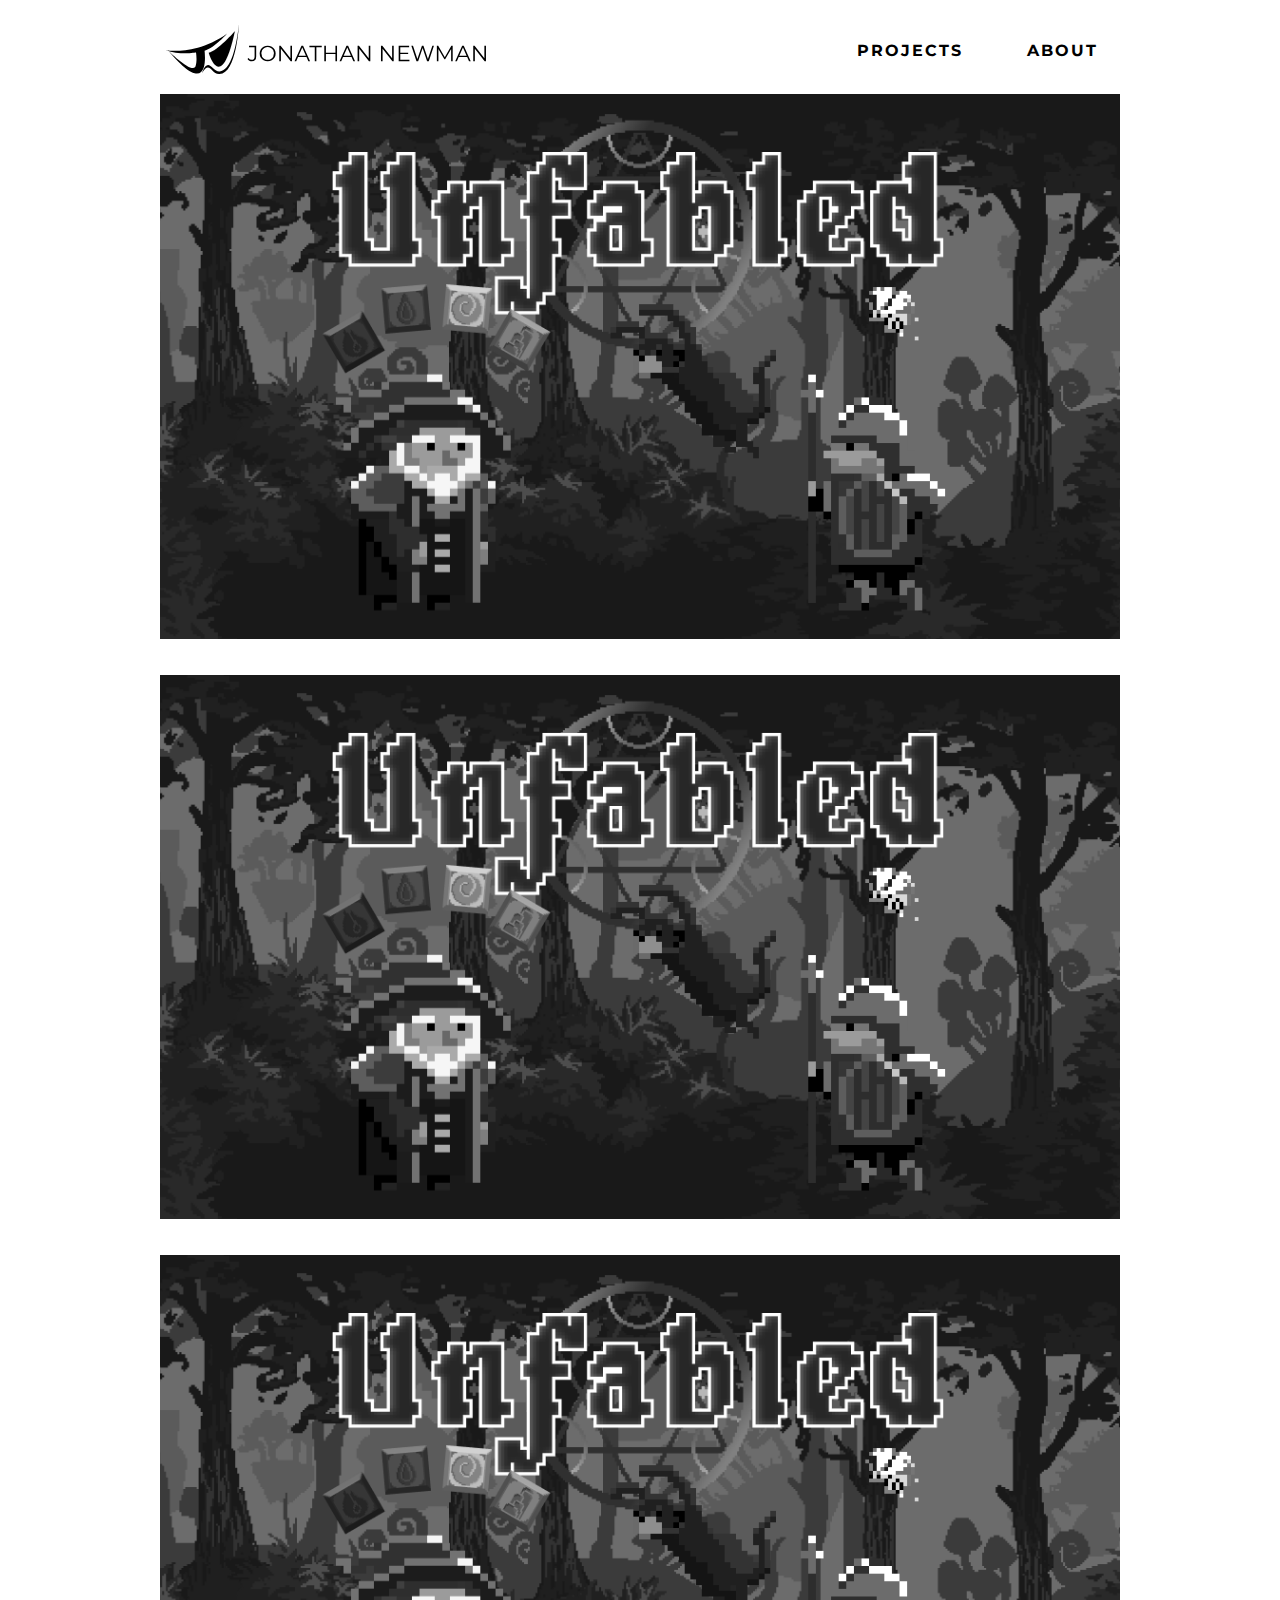
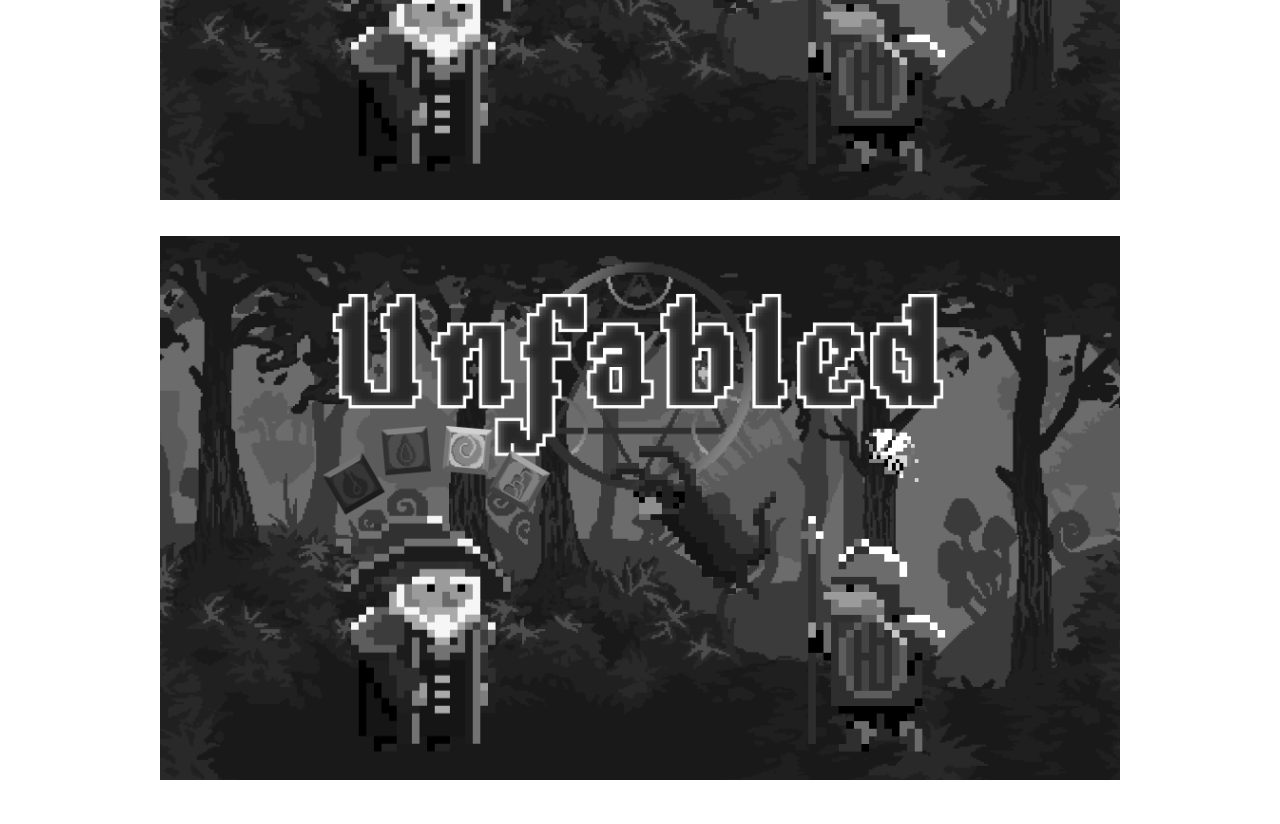
==== index.html @ 73bcdb36 "Started style guide, created basic index page" ====
<!DOCTYPE html>
<html lang="en">
    <head>
        <meta charset="utf-8">
        <meta name="viewport" content="width=device-width, initial-scale =1">
        <title>Jonathan Newman's Portfolio</title>
        <link href="css/main.css" rel="stylesheet">

        <link rel="preconnect" href="https://fonts.googleapis.com">
        <link rel="preconnect" href="https://fonts.gstatic.com" crossorigin>
        <link href="https://fonts.googleapis.com/css2?family=Montserrat&family=Open+Sans&display=swap" rel="stylesheet">
    </head>

    <body>
        <nav>
            <div class="name">
                <a href="index.html"><img src="img/logo_name.svg"></a>
            </div>

            <ul class="nav-menu">
                <li><a href="#">PROJECTS</a></li>
                <li><a href="#">ABOUT</a></li>
            </ul>

        </nav>

        <section class="landing-banner">

        </section>

        <section class="projects">
            <div class="project-container">
                <div class="project-grid">
                    <div class="project">
                        <a href="#"><img src="img/unfabled_thumbnail.png" alt="Test image" class="img-link"></a>
                        <div class="overlay">
                            <div class="overlay-title"><h3>Project Title</h3></div>
                            <div class="overlay-category"><h4>Project Category</h4></div>
                            <div class="overlay-text"><p>Lorem ipsum dolor sit amet, consectetur adipiscing elit, sed do eiusmod tempor incididunt ut labore et dolore magna aliqua.</p></div>
                        </div>
                    </div>
                    <div class="project">
                        <a href="#"><img src="img/unfabled_thumbnail.png" alt="Test image" class="img-link"></a>
                        <div class="overlay">
                            <div class="overlay-title"><h3>Project Title</h3></div>
                            <div class="overlay-category"><h4>Project Category</h4></div>
                            <div class="overlay-text"><p>Lorem ipsum dolor sit amet, consectetur adipiscing elit, sed do eiusmod tempor incididunt ut labore et dolore magna aliqua.</p></div>
                        </div>
                    </div>
                    <div class="project">
                        <a href="#"><img src="img/unfabled_thumbnail.png" alt="Test image" class="img-link"></a>
                        <div class="overlay">
                            <div class="overlay-title"><h3>Project Title</h3></div>
                            <div class="overlay-category"><h4>Project Category</h4></div>
                            <div class="overlay-text"><p>Lorem ipsum dolor sit amet, consectetur adipiscing elit, sed do eiusmod tempor incididunt ut labore et dolore magna aliqua.</p></div>
                        </div>
                    </div>
                    <div class="project">
                        <a href="#"><img src="img/unfabled_thumbnail.png" alt="Test image" class="img-link"></a>
                        <div class="overlay">
                            <div class="overlay-title"><h3>Project Title</h3></div>
                            <div class="overlay-category"><h4>Project Category</h4></div>
                            <div class="overlay-text"><p>Lorem ipsum dolor sit amet, consectetur adipiscing elit, sed do eiusmod tempor incididunt ut labore et dolore magna aliqua.</p></div>
                        </div>
                    </div>
                </div>
            </div>

        </section>
    </body>
</html>
---- css/main.css ----
/* Accordion from https://www.w3schools.com/howto/howto_js_accordion.asp*/
.accordion {
    font-family: 'Montserrat', sans-serif;
    font-size:2rem;
    background-color: black;
    color: #fff;
    cursor: pointer;
    padding: 18px;
    width: 100%;
    text-align: left;
    border: none;
    outline: none;
    transition: 0.4s;
    margin-bottom: 1rem;
}
  
.accordion:after {
    content: '\002B'; /* Unicode character for PLUS SIGN */
    color: #fff;
    stroke: none;
    float: right;
    margin-left: 5px;
}
  
.active:after {
    content: "\002D"; /* Unicode character for MINUS SIGN */
}
  
  
.active, .accordion:hover {
    background-color: rgb(50,50,50);
}
  
  
.panel {
    display: none;
    overflow: hidden;
    margin-bottom: 1rem;
    transition: max-height 0.2s ease-out;
}

.element {
    padding-bottom: 1rem;
  
}

h1{
    font-family: 'Montserrat', sans-serif;
    font-size: 4rem;
    display: inline-block;
    background-color: black;
    color:white;
    padding:1rem;
}

h2{
    font-family: 'Montserrat', sans-serif;
    font-size: 2.5rem;
}

h3{
    font-family: 'Montserrat', sans-serif;
    font-size: 2rem;
}

h4{
    font-family: 'Open Sans', sans-serif;
    font-size: 1.5rem;
}

p{
    font-family: 'Open Sans', sans-serif;
}

a, a:hover, a:active, a:focus{
    text-decoration: none;
}


.text-link {
    color:red;
    position: relative;
    text-decoration: none;
}

/*Text link hover effect from https://css-tricks.com/css-link-hover-effects/*/
.text-link::before{
    content: '';
    position: absolute;
    width: 100%;
    height: 2px;
    border-radius: 4px;
    background-color: red;
    bottom: 0;
    left: 0;
    transform-origin: right;
    transform: scaleX(0);
    transition: transform .3s ease-in-out;
}

.text-link:hover::before{
    transform-origin: left;
    transform: scaleX(1);
}

.button-nav{
    font-family: 'Montserrat', sans-serif;
    font-weight: bold;
    display: inline-block;
    padding: 1.5rem 1rem;
    color: black;
    background-color:white;
    text-decoration: none;
    transition-property: background-color, color; 
    transition-duration: 0.5s;
}

.button-nav:hover, .button-nav:focus, .button-nav:active{
    background-color: black;
    color:white;
}

.img-link{
    max-width:100%;
    height:auto;
    -webkit-filter: grayscale(100%);
    filter:grayscale(100%);
    transition-property: -webkit-filter, filter;
    transition-duration: 0.5s;
}

.img-link:hover, .img-link:focus, .img-link:active{
    -webkit-filter: grayscale(0%);
    filter:grayscale(0%);
}

nav{
    display: flex;
    flex-wrap: wrap;
    flex-direction: row;
    justify-content: space-around;
    align-items: center;
    min-height: 2rem;
}

.name{
    display: inline-block;
    background-color: white;
    transition: background-color 0.5s;
}
.name:hover, .name:focus, .name:active{
    background-color: black;
}

.name img{
    width: 25vw;
    -webkit-filter:invert(0%);
    filter:invert(0%);
    transition-property: -webkit-filter, filter;
    padding: 1rem;
    transition-duration: 0.5s;
}

.name img:hover, .name img:focus, .name img:active{
    -webkit-filter:invert(100%);
    filter:invert(100%);
}

.nav-menu{
    display: flex;
    flex-wrap: wrap;
    flex-direction: row;
    justify-content: space-around;
    align-items: center;
}

.nav-menu li {
    list-style: none;
}

.nav-menu a {
    font-family: 'Montserrat', sans-serif;
    color: black;
    background-color: white;
    text-decoration: none;
    letter-spacing: 2px;
    font-weight: bold;
    padding: 2rem;
    transition-property: color, background-color;
    transition-duration: 0.5s;
}

.nav-menu a:active, .nav-menu a:hover, .nav-menu a:focus{
    background-color: black;
    color: white;
}

/*Project Grid*/
.project-container{
    max-width: 960px;
    margin: 0 auto;
}

.project-grid{
    display: flex;
    flex-direction: row;
    flex-wrap: wrap;
    justify-content: flex-start;
    padding: 0;
    max-width: 980px;
}

.project{
    position:relative;
    padding-bottom: 2rem;
}

/* Project Overlay from https://www.w3schools.com/howto/howto_css_image_overlay.asp*/
.overlay {
    position: absolute;
    top: 0;
    bottom: 0;
    left: 0;
    right: 0;
    height: 100%;
    max-width: 980px;
    opacity: 0;
    transition: .5s ease;
    background-color: #1b1b1b07;
  }
  
.project:hover .overlay, .project:focus .overlay, .project:active .overlay{
    opacity: 1;
}

.project:hover .img-link, .project:focus .img-link, .project:active .img-link{
    -webkit-filter: grayscale(0%);
    filter:grayscale(0%);
}
  
.overlay-title, .overlay-category, .overlay-text{
    color: white;
    padding-left:2rem;
    padding-right:2rem;
}
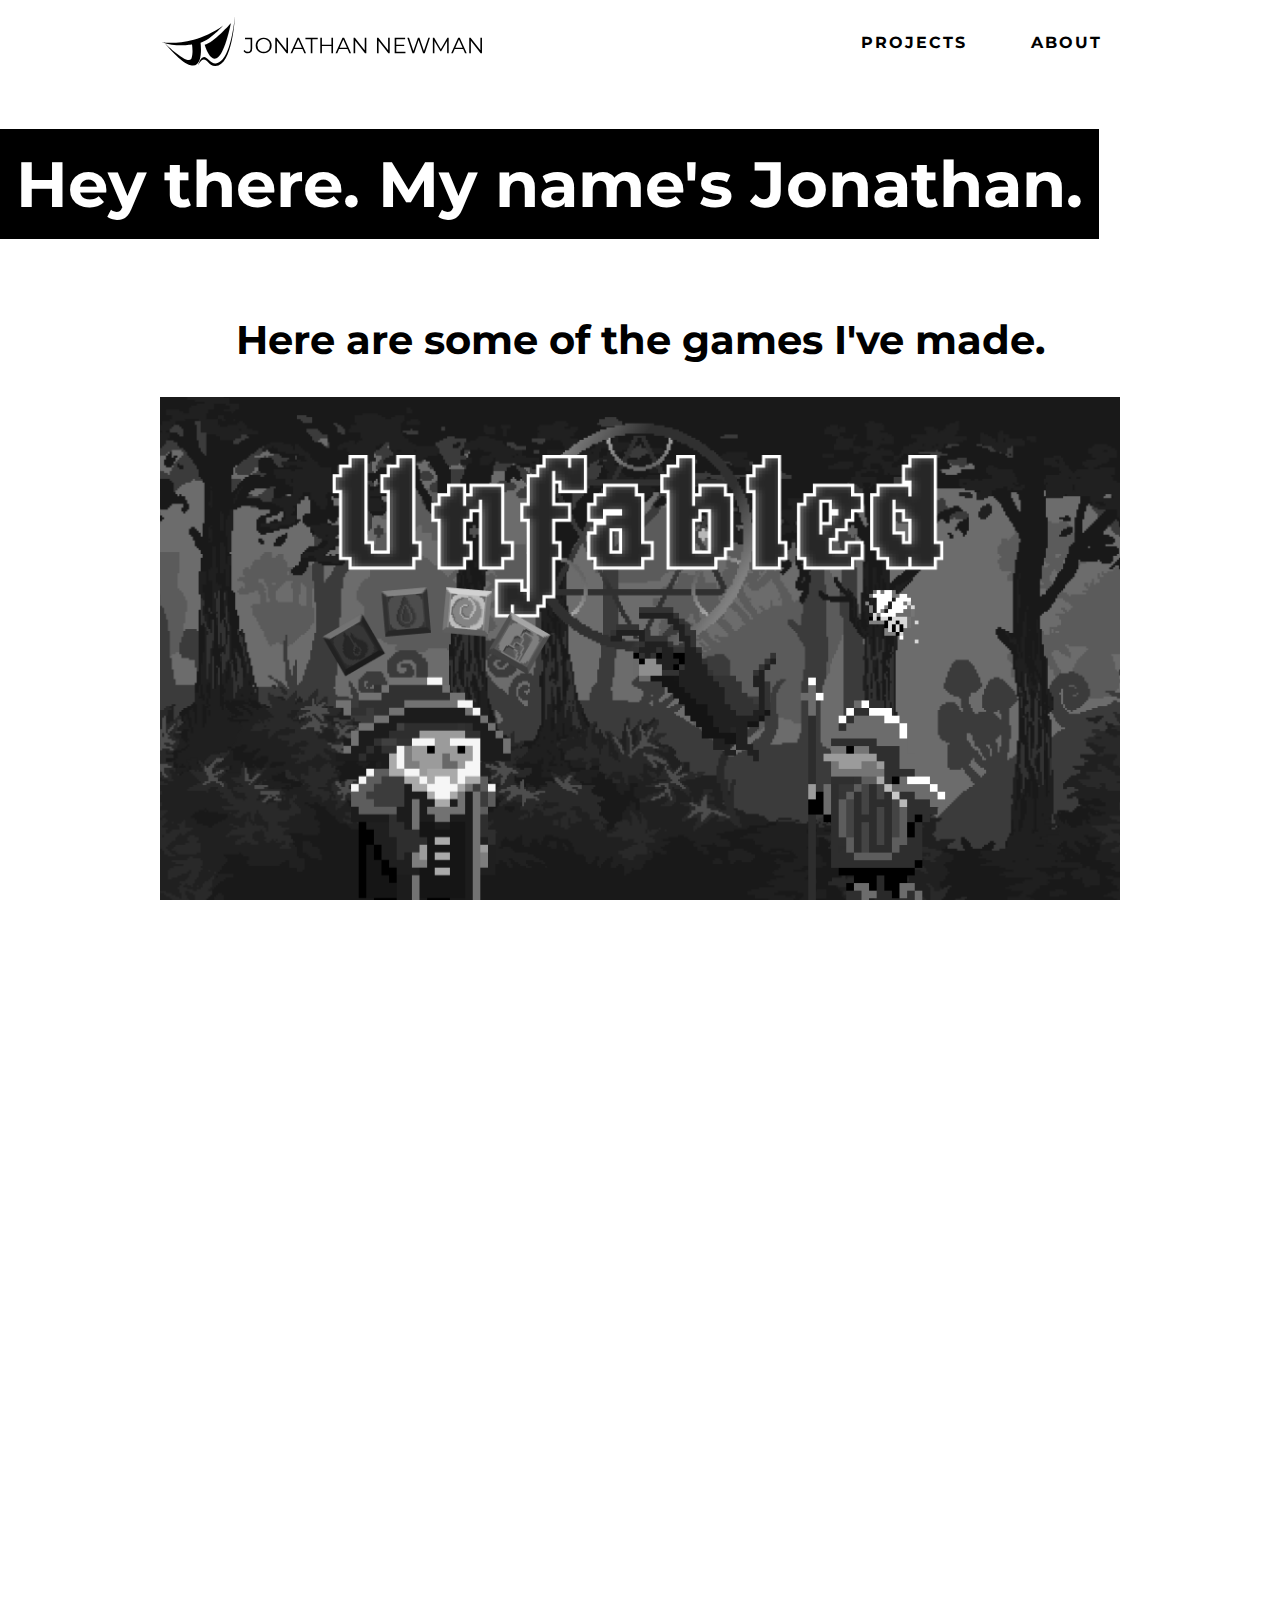
==== commit 78f6a815: "Created index template" ====
--- a/index.html
+++ b/index.html
@@ -25,7 +25,10 @@
         </nav>
 
         <section class="landing-banner">
-
+            <h1>Hey there. My name's Jonathan.</h1>
+            <div class="landing-text">
+                <h2>Here are some of the games I've made.</h2>
+            </div>
         </section>
 
         <section class="projects">
@@ -67,5 +70,13 @@
             </div>
 
         </section>
+
+        <footer>
+            <h3>My Links</h3>
+            <a href="#"><img src="img/github-mark/github-mark-white.png" alt="Github Logo" height="50vh"></a> <!--Github mark from https://github.com/logos-->
+            <a href="#"><img src="img/LI-In-Bug.png" alt="LinkedIn Logo" height="50vh"></a> <!--LInkedIn logo from https://brand.linkedin.com/downloads-->
+            <a href="#"><img src="img/press-kit-2019.01.02/logos/itchio-logo-textless-white.png" alt="Itch.io Logo" height="50vh"></a> <!--Itch.io logo from https://itch.io/press-kit-->
+            <p>Email: jlnewman@sfu.ca</p>
+        </footer>
     </body>
 </html>--- a/css/main.css
+++ b/css/main.css
@@ -1,3 +1,12 @@
+body,
+html {
+    margin: 0;
+    padding: 0;
+    width: 100%;
+    height: 100%;
+    overflow: auto;
+    scroll-behavior: smooth;
+}
 
 /* Accordion from https://www.w3schools.com/howto/howto_js_accordion.asp*/
 .accordion {
@@ -38,6 +47,7 @@
     overflow: hidden;
     margin-bottom: 1rem;
     transition: max-height 0.2s ease-out;
+    padding:2rem;
 }
 
 .element {
@@ -135,7 +145,7 @@
     filter:grayscale(0%);
 }
 
-nav{
+nav, .nav{
     display: flex;
     flex-wrap: wrap;
     flex-direction: row;
@@ -213,7 +223,7 @@
 
 .project{
     position:relative;
-    padding-bottom: 2rem;
+    margin-bottom: 2rem;
 }
 
 /* Project Overlay from https://www.w3schools.com/howto/howto_css_image_overlay.asp*/
@@ -243,4 +253,20 @@
     color: white;
     padding-left:2rem;
     padding-right:2rem;
+}
+
+footer, .footer{
+    background-color: black;
+    color:white;
+    text-align: center;
+    
+    padding: 3rem 4rem;
+}
+
+footer img, .footer img{
+    padding:1rem;
+}
+
+.landing-text{
+    text-align: center;
 }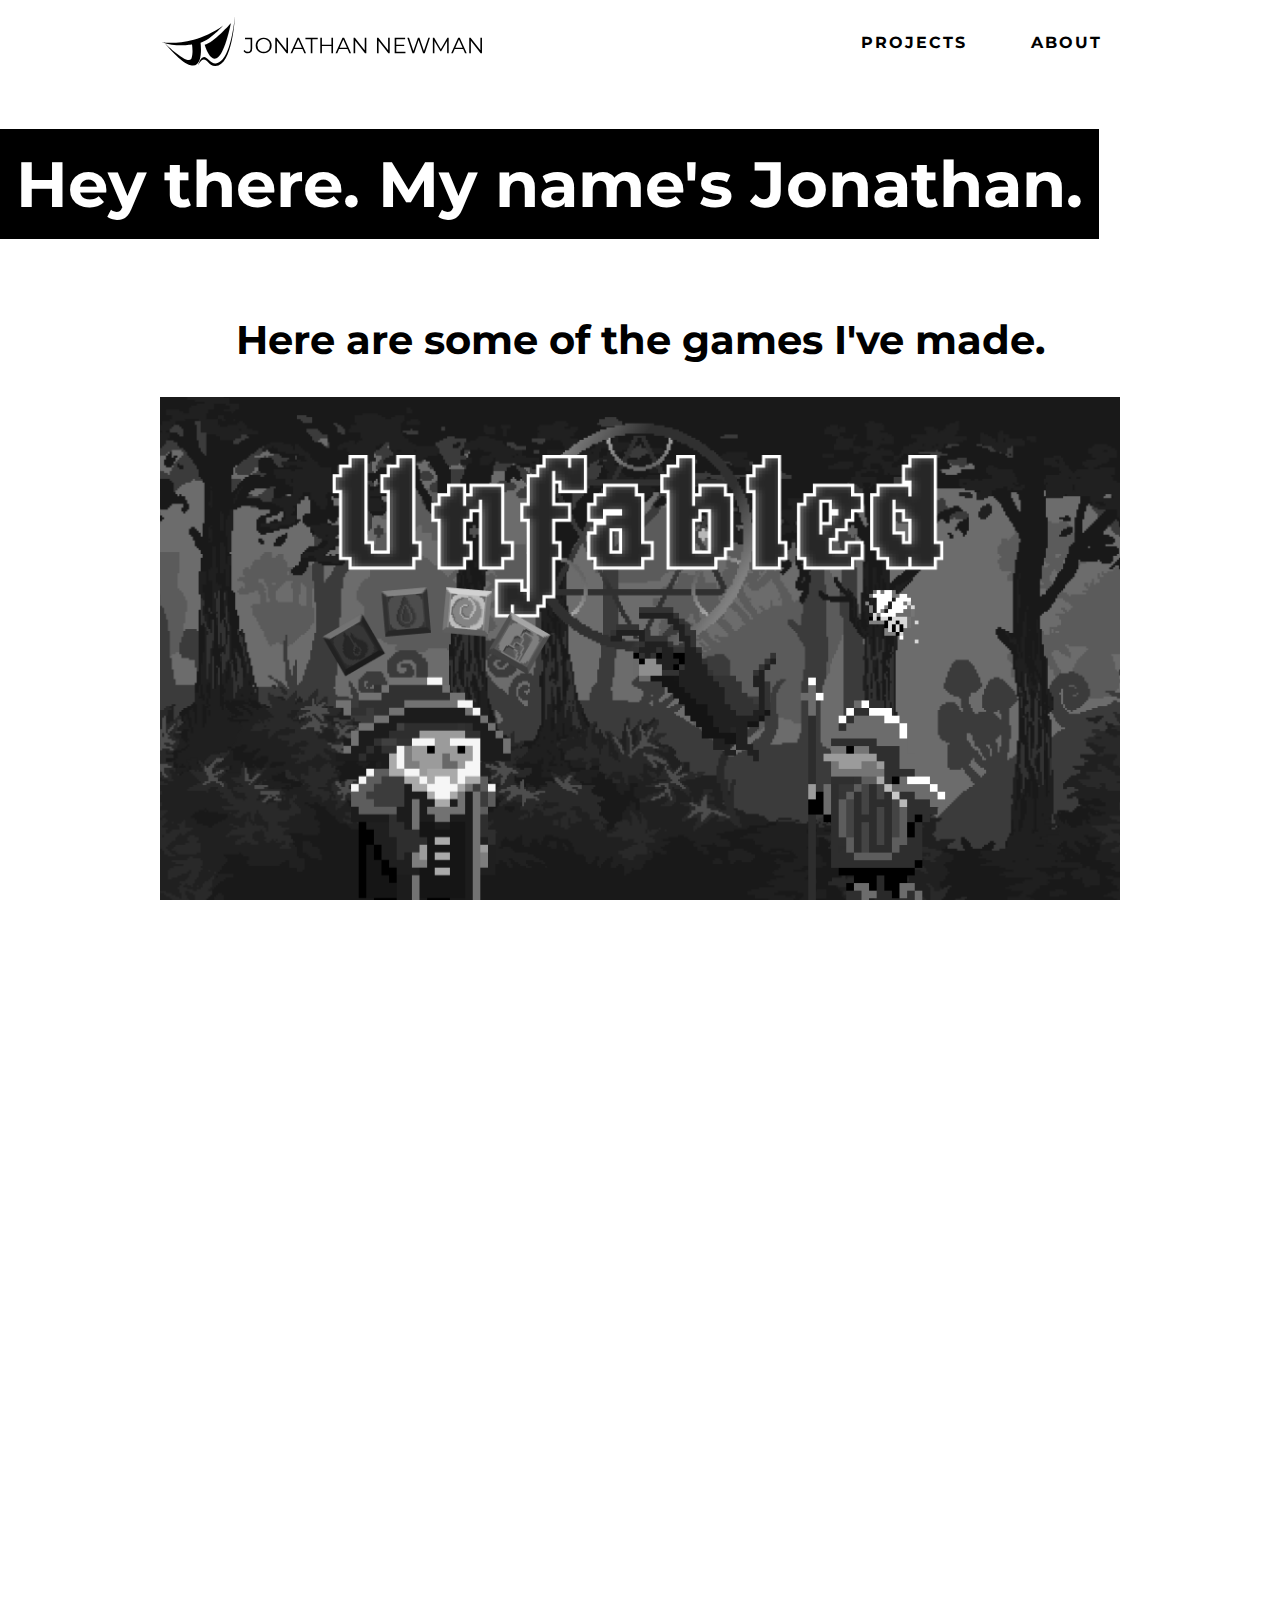
==== commit 4cb6ef3a: "Created template page for projects" ====
--- a/index.html
+++ b/index.html
@@ -35,36 +35,44 @@
             <div class="project-container">
                 <div class="project-grid">
                     <div class="project">
-                        <a href="#"><img src="img/unfabled_thumbnail.png" alt="Test image" class="img-link"></a>
-                        <div class="overlay">
-                            <div class="overlay-title"><h3>Project Title</h3></div>
-                            <div class="overlay-category"><h4>Project Category</h4></div>
-                            <div class="overlay-text"><p>Lorem ipsum dolor sit amet, consectetur adipiscing elit, sed do eiusmod tempor incididunt ut labore et dolore magna aliqua.</p></div>
-                        </div>
+                        <a href="#">
+                            <img src="img/unfabled_thumbnail.png" alt="Test image" class="img-link">
+                            <div class="overlay">
+                                <div class="overlay-title"><h3>Project Title</h3></div>
+                                <div class="overlay-category"><h4>Project Category</h4></div>
+                                <div class="overlay-text"><p>Lorem ipsum dolor sit amet, consectetur adipiscing elit, sed do eiusmod tempor incididunt ut labore et dolore magna aliqua.</p></div>
+                            </div>
+                        </a>
                     </div>
                     <div class="project">
-                        <a href="#"><img src="img/unfabled_thumbnail.png" alt="Test image" class="img-link"></a>
-                        <div class="overlay">
-                            <div class="overlay-title"><h3>Project Title</h3></div>
-                            <div class="overlay-category"><h4>Project Category</h4></div>
-                            <div class="overlay-text"><p>Lorem ipsum dolor sit amet, consectetur adipiscing elit, sed do eiusmod tempor incididunt ut labore et dolore magna aliqua.</p></div>
-                        </div>
+                        <a href="#">
+                            <img src="img/unfabled_thumbnail.png" alt="Test image" class="img-link">
+                            <div class="overlay">
+                                <div class="overlay-title"><h3>Project Title</h3></div>
+                                <div class="overlay-category"><h4>Project Category</h4></div>
+                                <div class="overlay-text"><p>Lorem ipsum dolor sit amet, consectetur adipiscing elit, sed do eiusmod tempor incididunt ut labore et dolore magna aliqua.</p></div>
+                            </div>
+                        </a>
                     </div>
                     <div class="project">
-                        <a href="#"><img src="img/unfabled_thumbnail.png" alt="Test image" class="img-link"></a>
-                        <div class="overlay">
-                            <div class="overlay-title"><h3>Project Title</h3></div>
-                            <div class="overlay-category"><h4>Project Category</h4></div>
-                            <div class="overlay-text"><p>Lorem ipsum dolor sit amet, consectetur adipiscing elit, sed do eiusmod tempor incididunt ut labore et dolore magna aliqua.</p></div>
-                        </div>
+                        <a href="#">
+                            <img src="img/unfabled_thumbnail.png" alt="Test image" class="img-link">
+                            <div class="overlay">
+                                <div class="overlay-title"><h3>Project Title</h3></div>
+                                <div class="overlay-category"><h4>Project Category</h4></div>
+                                <div class="overlay-text"><p>Lorem ipsum dolor sit amet, consectetur adipiscing elit, sed do eiusmod tempor incididunt ut labore et dolore magna aliqua.</p></div>
+                            </div>
+                        </a>
                     </div>
                     <div class="project">
-                        <a href="#"><img src="img/unfabled_thumbnail.png" alt="Test image" class="img-link"></a>
-                        <div class="overlay">
-                            <div class="overlay-title"><h3>Project Title</h3></div>
-                            <div class="overlay-category"><h4>Project Category</h4></div>
-                            <div class="overlay-text"><p>Lorem ipsum dolor sit amet, consectetur adipiscing elit, sed do eiusmod tempor incididunt ut labore et dolore magna aliqua.</p></div>
-                        </div>
+                        <a href="#">
+                            <img src="img/unfabled_thumbnail.png" alt="Test image" class="img-link">
+                            <div class="overlay">
+                                <div class="overlay-title"><h3>Project Title</h3></div>
+                                <div class="overlay-category"><h4>Project Category</h4></div>
+                                <div class="overlay-text"><p>Lorem ipsum dolor sit amet, consectetur adipiscing elit, sed do eiusmod tempor incididunt ut labore et dolore magna aliqua.</p></div>
+                            </div>
+                        </a>
                     </div>
                 </div>
             </div>
--- a/css/main.css
+++ b/css/main.css
@@ -210,6 +210,7 @@
 .project-container{
     max-width: 960px;
     margin: 0 auto;
+    padding-bottom: 5rem;
 }
 
 .project-grid{
@@ -269,4 +270,35 @@
 
 .landing-text{
     text-align: center;
+}
+
+.project-description{
+    text-align: center;
+}
+
+.project-description-grid{
+    display: grid;
+    grid-template-columns:1fr 1fr;
+    width: 100%;
+    margin: auto;
+    max-width: 980px;
+    text-align: center;
+}
+
+.project-list{
+    list-style: none;
+    font-family: 'Open-Sans', sans-serif;
+    font-size: 1rem;
+    letter-spacing: 1px;
+}
+
+.header-image, figure img{
+    max-width: 100%;
+    height: auto;
+}
+
+figcaption{
+    font-family: 'Open-Sans', sans-serif;
+    font-style: italic;
+    font-weight: lighter;
 }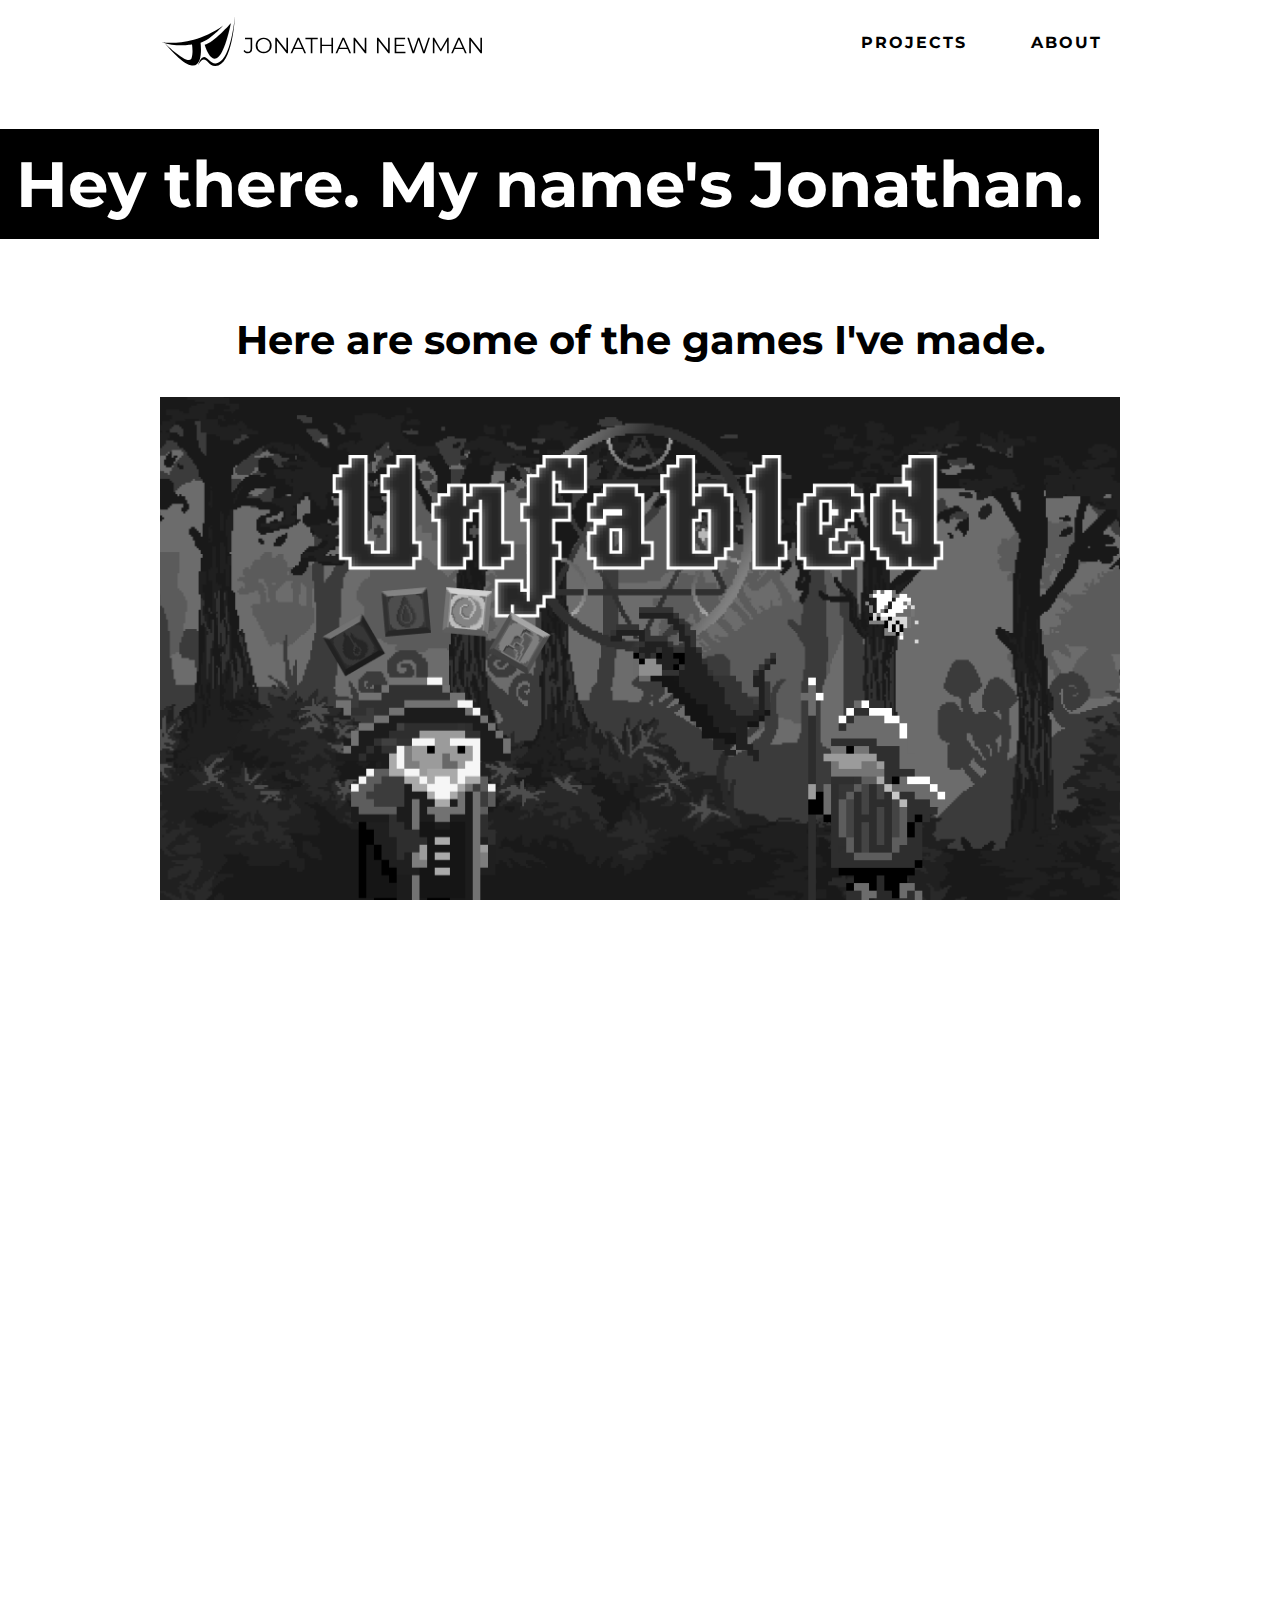
==== commit 8775138f: "Added Tower of Ash and Unfabled project descriptions" ====
--- a/index.html
+++ b/index.html
@@ -19,7 +19,7 @@
 
             <ul class="nav-menu">
                 <li><a href="#">PROJECTS</a></li>
-                <li><a href="#">ABOUT</a></li>
+                <li><a href="about.html">ABOUT</a></li>
             </ul>
 
         </nav>
@@ -81,9 +81,9 @@
 
         <footer>
             <h3>My Links</h3>
-            <a href="#"><img src="img/github-mark/github-mark-white.png" alt="Github Logo" height="50vh"></a> <!--Github mark from https://github.com/logos-->
-            <a href="#"><img src="img/LI-In-Bug.png" alt="LinkedIn Logo" height="50vh"></a> <!--LInkedIn logo from https://brand.linkedin.com/downloads-->
-            <a href="#"><img src="img/press-kit-2019.01.02/logos/itchio-logo-textless-white.png" alt="Itch.io Logo" height="50vh"></a> <!--Itch.io logo from https://itch.io/press-kit-->
+            <a href="https://github.com/kwiper"><img src="img/github-mark/github-mark-white.png" alt="Github Logo" height="50vh"></a> <!--Github mark from https://github.com/logos-->
+            <a href="https://www.linkedin.com/in/jlnnewman/"><img src="img/LI-In-Bug.png" alt="LinkedIn Logo" height="50vh"></a> <!--LInkedIn logo from https://brand.linkedin.com/downloads-->
+            <a href="https://kwiper01.itch.io"><img src="img/press-kit-2019.01.02/logos/itchio-logo-textless-white.png" alt="Itch.io Logo" height="50vh"></a> <!--Itch.io logo from https://itch.io/press-kit-->
             <p>Email: jlnewman@sfu.ca</p>
         </footer>
     </body>
--- a/css/main.css
+++ b/css/main.css
@@ -81,6 +81,7 @@
 
 p{
     font-family: 'Open Sans', sans-serif;
+    font-size: 1.25rem;
 }
 
 a, a:hover, a:active, a:focus{
@@ -92,26 +93,12 @@
     color:red;
     position: relative;
     text-decoration: none;
-}
-
-/*Text link hover effect from https://css-tricks.com/css-link-hover-effects/*/
-.text-link::before{
-    content: '';
-    position: absolute;
-    width: 100%;
-    height: 2px;
-    border-radius: 4px;
-    background-color: red;
-    bottom: 0;
-    left: 0;
-    transform-origin: right;
-    transform: scaleX(0);
-    transition: transform .3s ease-in-out;
-}
-
-.text-link:hover::before{
-    transform-origin: left;
-    transform: scaleX(1);
+    transition-property: color;
+    transition-duration: 0.5s;
+}
+
+.text-link:hover, .text-link:focus, .text-link:active{
+    color:black;
 }
 
 .button-nav{
@@ -301,4 +288,14 @@
     font-family: 'Open-Sans', sans-serif;
     font-style: italic;
     font-weight: lighter;
+}
+
+.bio{
+    max-width: 960px;
+    margin: auto;
+    padding-bottom: 5rem;
+}
+
+.project-list li{
+    padding-right: 2.5rem;
 }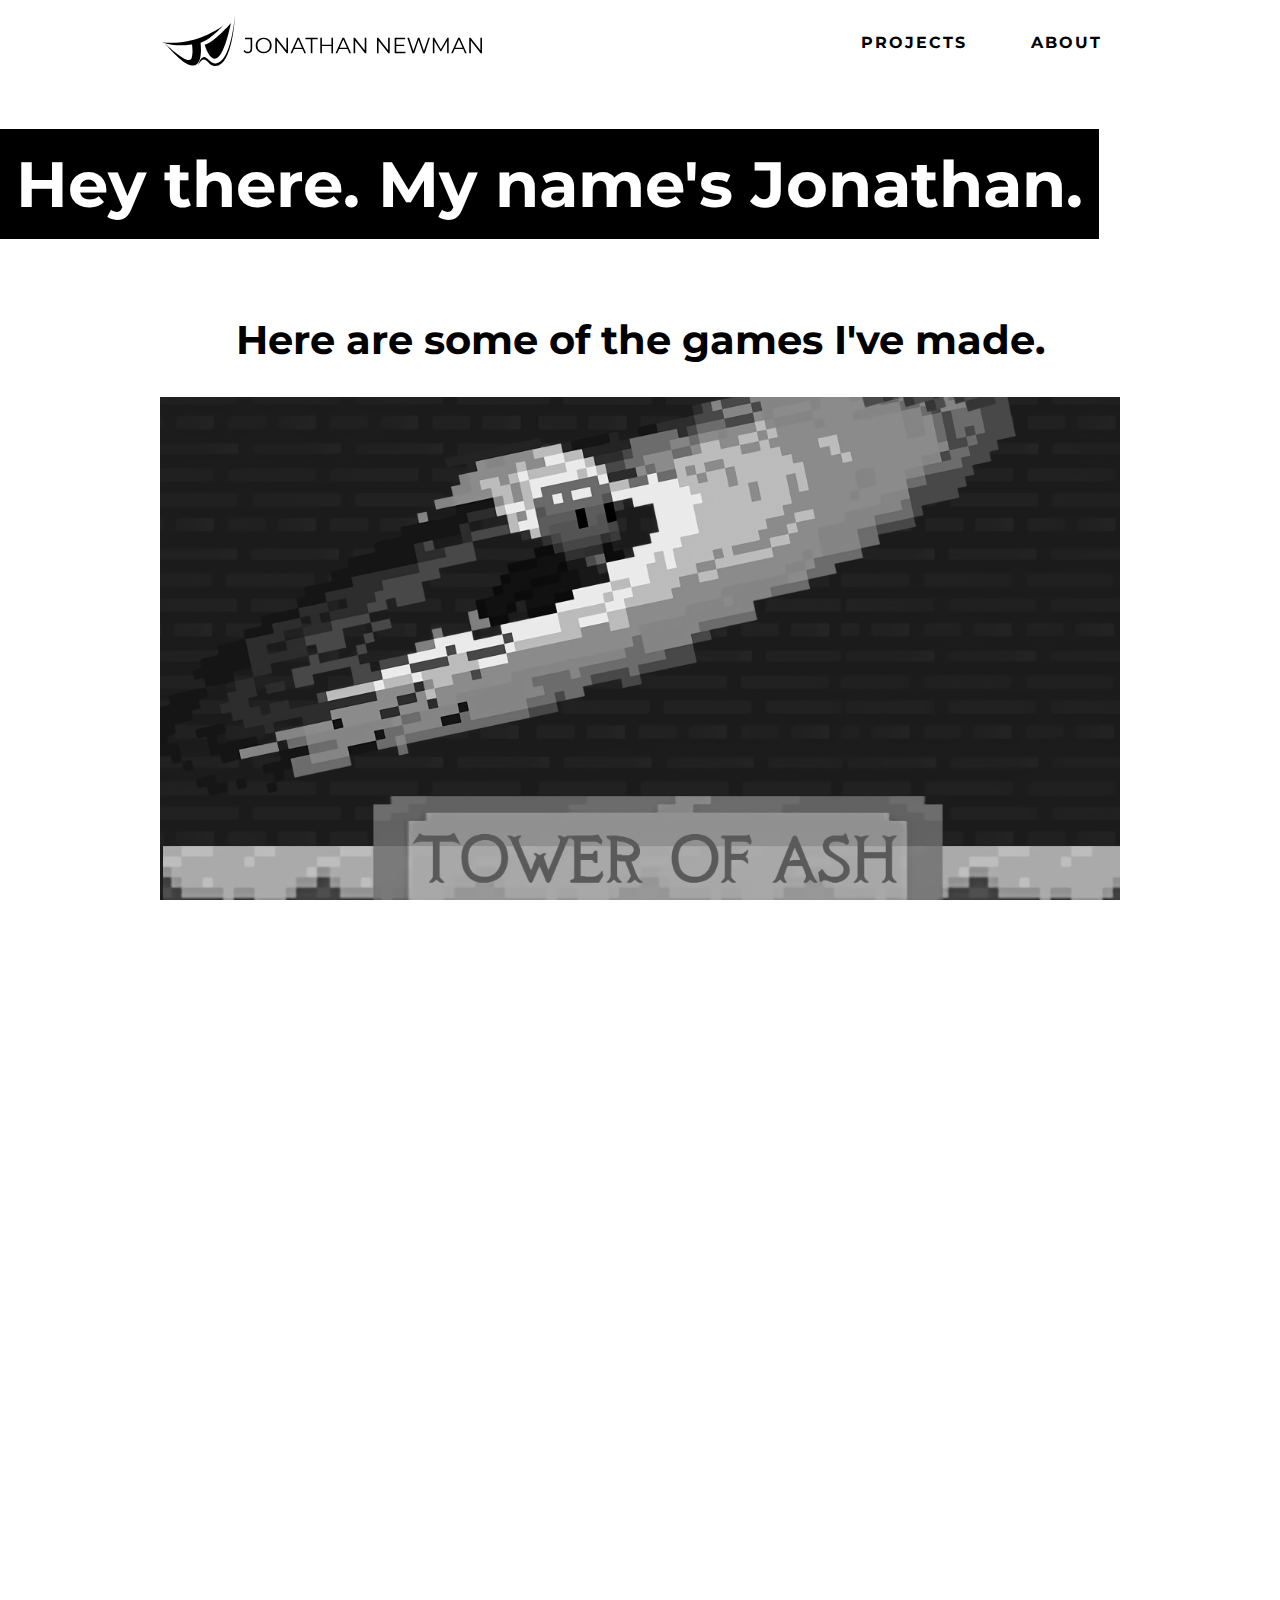
==== commit 831b2f17: "Updated portfolio to contain full content" ====
--- a/index.html
+++ b/index.html
@@ -18,7 +18,7 @@
             </div>
 
             <ul class="nav-menu">
-                <li><a href="#">PROJECTS</a></li>
+                <li><a href="#projects">PROJECTS</a></li>
                 <li><a href="about.html">ABOUT</a></li>
             </ul>
 
@@ -31,46 +31,26 @@
             </div>
         </section>
 
-        <section class="projects">
+        <section class="projects" id="projects">
             <div class="project-container">
                 <div class="project-grid">
                     <div class="project">
-                        <a href="#">
-                            <img src="img/unfabled_thumbnail.png" alt="Test image" class="img-link">
+                        <a href="tower_of_ash.html">
+                            <img src="img/Tower_of_Ash_Thumbnail.png" alt="Tower of Ash thumbnail" class="img-link">
                             <div class="overlay">
-                                <div class="overlay-title"><h3>Project Title</h3></div>
-                                <div class="overlay-category"><h4>Project Category</h4></div>
-                                <div class="overlay-text"><p>Lorem ipsum dolor sit amet, consectetur adipiscing elit, sed do eiusmod tempor incididunt ut labore et dolore magna aliqua.</p></div>
+                                <div class="overlay-title"><h3>Tower of Ash</h3></div>
+                                <div class="overlay-category"><h4>Game Design/Development Project</h4></div>
+                                <div class="overlay-text"><p>A roguelite metroidvania developed in Unity for IAT 410 - Advanced Game Design at Simon Fraser University.</p></div>
                             </div>
                         </a>
                     </div>
                     <div class="project">
-                        <a href="#">
-                            <img src="img/unfabled_thumbnail.png" alt="Test image" class="img-link">
+                        <a href="unfabled.html">
+                            <img src="img/unfabled_thumbnail.png" alt="Unfabled thumbnail" class="img-link">
                             <div class="overlay">
-                                <div class="overlay-title"><h3>Project Title</h3></div>
-                                <div class="overlay-category"><h4>Project Category</h4></div>
-                                <div class="overlay-text"><p>Lorem ipsum dolor sit amet, consectetur adipiscing elit, sed do eiusmod tempor incididunt ut labore et dolore magna aliqua.</p></div>
-                            </div>
-                        </a>
-                    </div>
-                    <div class="project">
-                        <a href="#">
-                            <img src="img/unfabled_thumbnail.png" alt="Test image" class="img-link">
-                            <div class="overlay">
-                                <div class="overlay-title"><h3>Project Title</h3></div>
-                                <div class="overlay-category"><h4>Project Category</h4></div>
-                                <div class="overlay-text"><p>Lorem ipsum dolor sit amet, consectetur adipiscing elit, sed do eiusmod tempor incididunt ut labore et dolore magna aliqua.</p></div>
-                            </div>
-                        </a>
-                    </div>
-                    <div class="project">
-                        <a href="#">
-                            <img src="img/unfabled_thumbnail.png" alt="Test image" class="img-link">
-                            <div class="overlay">
-                                <div class="overlay-title"><h3>Project Title</h3></div>
-                                <div class="overlay-category"><h4>Project Category</h4></div>
-                                <div class="overlay-text"><p>Lorem ipsum dolor sit amet, consectetur adipiscing elit, sed do eiusmod tempor incididunt ut labore et dolore magna aliqua.</p></div>
+                                <div class="overlay-title"><h3>Unfabled</h3></div>
+                                <div class="overlay-category"><h4>Game Jam Project</h4></div>
+                                <div class="overlay-text"><p>A small magical action game, developed in Unity for the Ludum Dare 49 game jam.</p></div>
                             </div>
                         </a>
                     </div>
@@ -81,9 +61,9 @@
 
         <footer>
             <h3>My Links</h3>
-            <a href="https://github.com/kwiper"><img src="img/github-mark/github-mark-white.png" alt="Github Logo" height="50vh"></a> <!--Github mark from https://github.com/logos-->
-            <a href="https://www.linkedin.com/in/jlnnewman/"><img src="img/LI-In-Bug.png" alt="LinkedIn Logo" height="50vh"></a> <!--LInkedIn logo from https://brand.linkedin.com/downloads-->
-            <a href="https://kwiper01.itch.io"><img src="img/press-kit-2019.01.02/logos/itchio-logo-textless-white.png" alt="Itch.io Logo" height="50vh"></a> <!--Itch.io logo from https://itch.io/press-kit-->
+            <a href="https://github.com/kwiper" target="_blank"><img src="img/github-mark/github-mark-white.png" alt="Github Logo" height="50vh"></a> <!--Github mark from https://github.com/logos-->
+            <a href="https://www.linkedin.com/in/jlnnewman/" target="_blank"><img src="img/LI-In-Bug.png" alt="LinkedIn Logo" height="50vh"></a> <!--LInkedIn logo from https://brand.linkedin.com/downloads-->
+            <a href="https://kwiper01.itch.io" target="_blank"><img src="img/press-kit-2019.01.02/logos/itchio-logo-textless-white.png" alt="Itch.io Logo" height="50vh"></a> <!--Itch.io logo from https://itch.io/press-kit-->
             <p>Email: jlnewman@sfu.ca</p>
         </footer>
     </body>
--- a/css/main.css
+++ b/css/main.css
@@ -291,9 +291,17 @@
 }
 
 .bio{
-    max-width: 960px;
+    max-width: 1080px;
     margin: auto;
     padding-bottom: 5rem;
+    display: flex;
+    flex-direction: row;
+}
+
+.bio-image{
+    max-width: 25%;
+    height: auto;
+    margin-right: 2rem;
 }
 
 .project-list li{
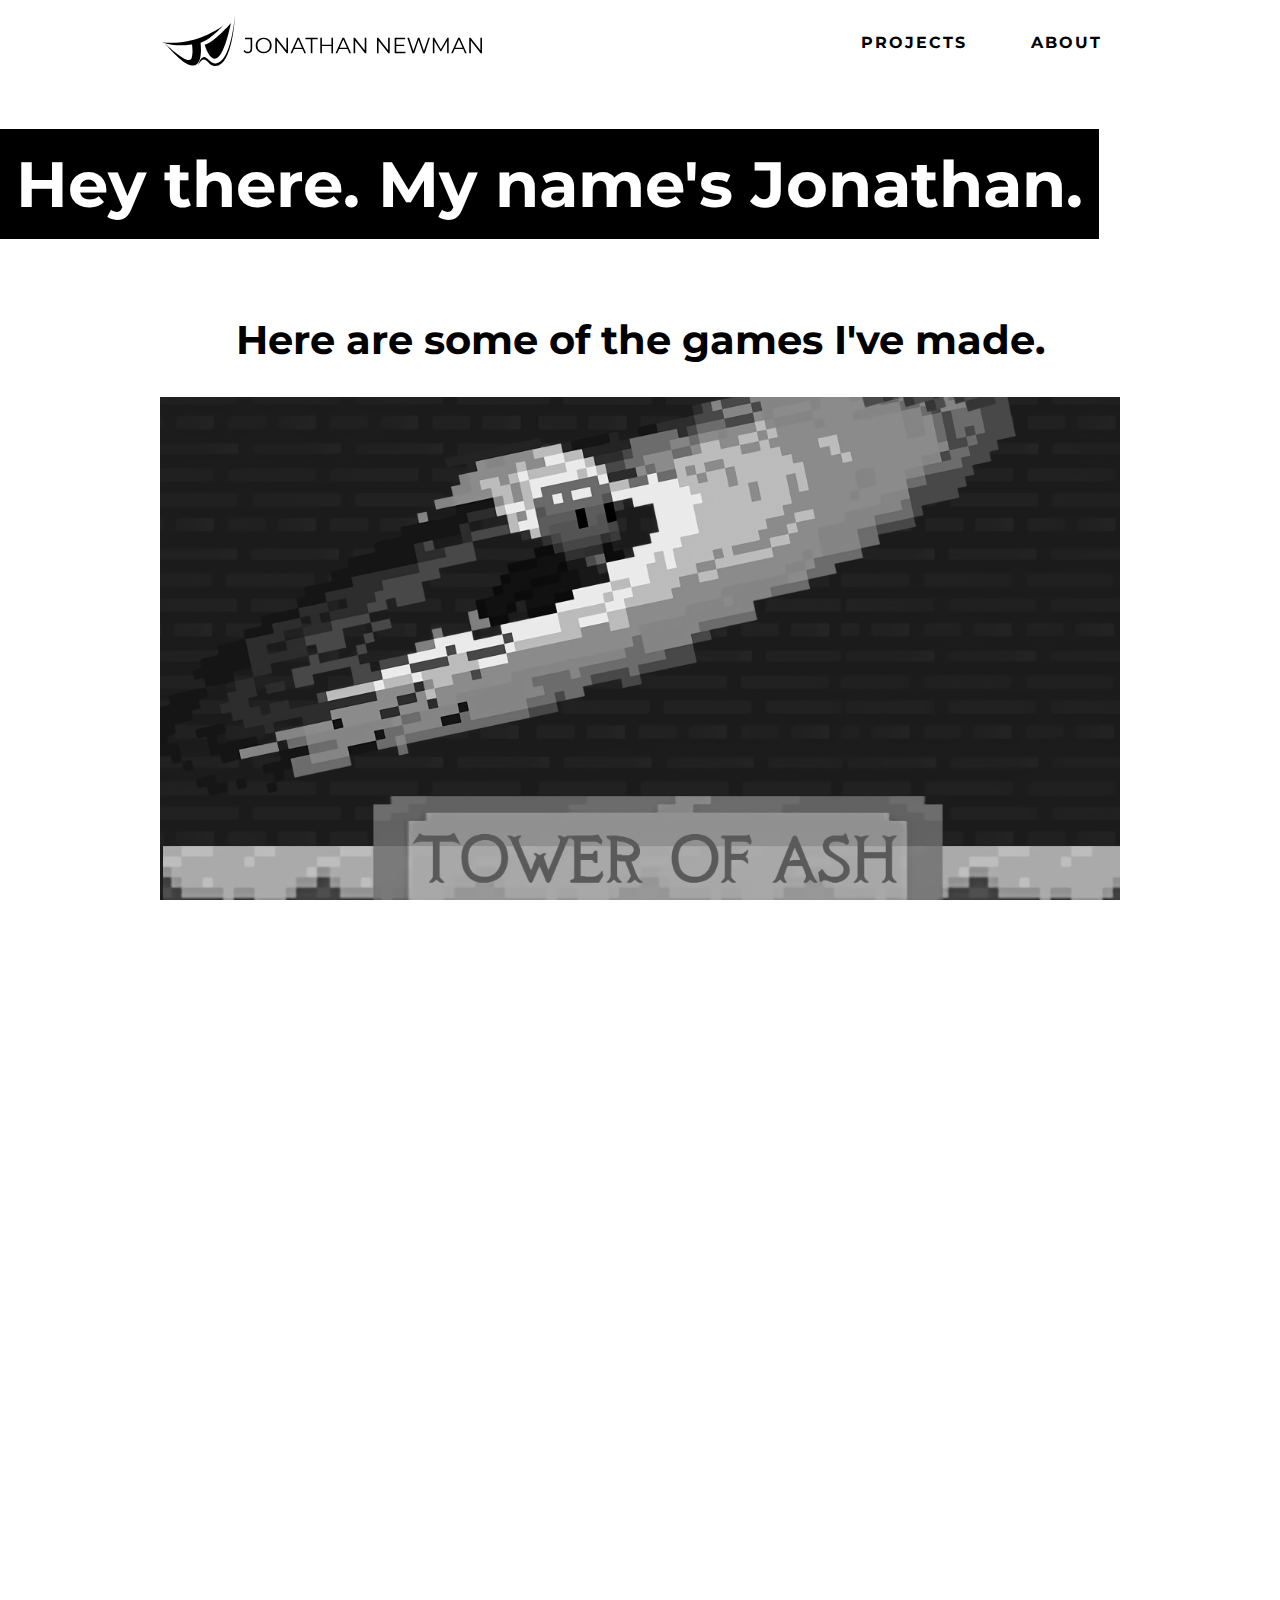
==== commit 9f2f6e30: "Updated style guide, webpage to be more responsive when browser changes" ====
--- a/index.html
+++ b/index.html
@@ -65,6 +65,7 @@
             <a href="https://www.linkedin.com/in/jlnnewman/" target="_blank"><img src="img/LI-In-Bug.png" alt="LinkedIn Logo" height="50vh"></a> <!--LInkedIn logo from https://brand.linkedin.com/downloads-->
             <a href="https://kwiper01.itch.io" target="_blank"><img src="img/press-kit-2019.01.02/logos/itchio-logo-textless-white.png" alt="Itch.io Logo" height="50vh"></a> <!--Itch.io logo from https://itch.io/press-kit-->
             <p>Email: jlnewman@sfu.ca</p>
+            <a href="styleguide.html" class="text-link-footer"><p>Style Guide</p></a>
         </footer>
     </body>
 </html>--- a/css/main.css
+++ b/css/main.css
@@ -6,6 +6,10 @@
     height: 100%;
     overflow: auto;
     scroll-behavior: smooth;
+}
+
+@media only screen and (max-width:960px){
+    
 }
 
 /* Accordion from https://www.w3schools.com/howto/howto_js_accordion.asp*/
@@ -69,6 +73,11 @@
     font-size: 2.5rem;
 }
 
+.open-sans{
+    font-family: 'Open Sans', sans-serif;
+    font-size: 2rem;
+}
+
 h3{
     font-family: 'Montserrat', sans-serif;
     font-size: 2rem;
@@ -99,6 +108,18 @@
 
 .text-link:hover, .text-link:focus, .text-link:active{
     color:black;
+}
+
+.text-link-footer{
+    color:white;
+    position: relative;
+    text-decoration: none;
+    transition-property: color;
+    transition-duration: 0.5s;
+}
+
+.text-link-footer:hover, .text-link-footer:focus, .text-link-footer:active{
+    color:red;
 }
 
 .button-nav{
@@ -117,6 +138,7 @@
     background-color: black;
     color:white;
 }
+
 
 .img-link{
     max-width:100%;
@@ -198,6 +220,55 @@
     max-width: 960px;
     margin: 0 auto;
     padding-bottom: 5rem;
+}
+
+@media only screen and (max-width:960px){
+    .project-container{
+        max-width: 480px;
+        margin: 0 auto;
+        padding-bottom: 5rem;
+    }
+
+}
+
+@media only screen and (max-width:500px){
+    .project-container{
+        max-width: 360px;
+        margin: 0 auto;
+        padding-bottom: 5rem;
+    }
+
+    h1{
+        font-size: 3rem;
+    }
+
+    h2{
+        font-size: 2rem;
+    }
+
+    h3{
+        font-size: 1.5rem;
+    }
+
+    h4{ 
+        font-size: 1.25rem;
+    }
+
+    p{
+        font-size:1rem;
+    }
+
+    .nav-menu a{
+        padding:1rem;
+    }
+
+    .bio{
+        max-width:360px;
+        margin: auto;
+        padding-bottom: 5rem;
+        display: grid;
+        flex-direction: column;
+    }
 }
 
 .project-grid{
@@ -306,4 +377,8 @@
 
 .project-list li{
     padding-right: 2.5rem;
+}
+
+iframe{
+    max-width: 100%;
 }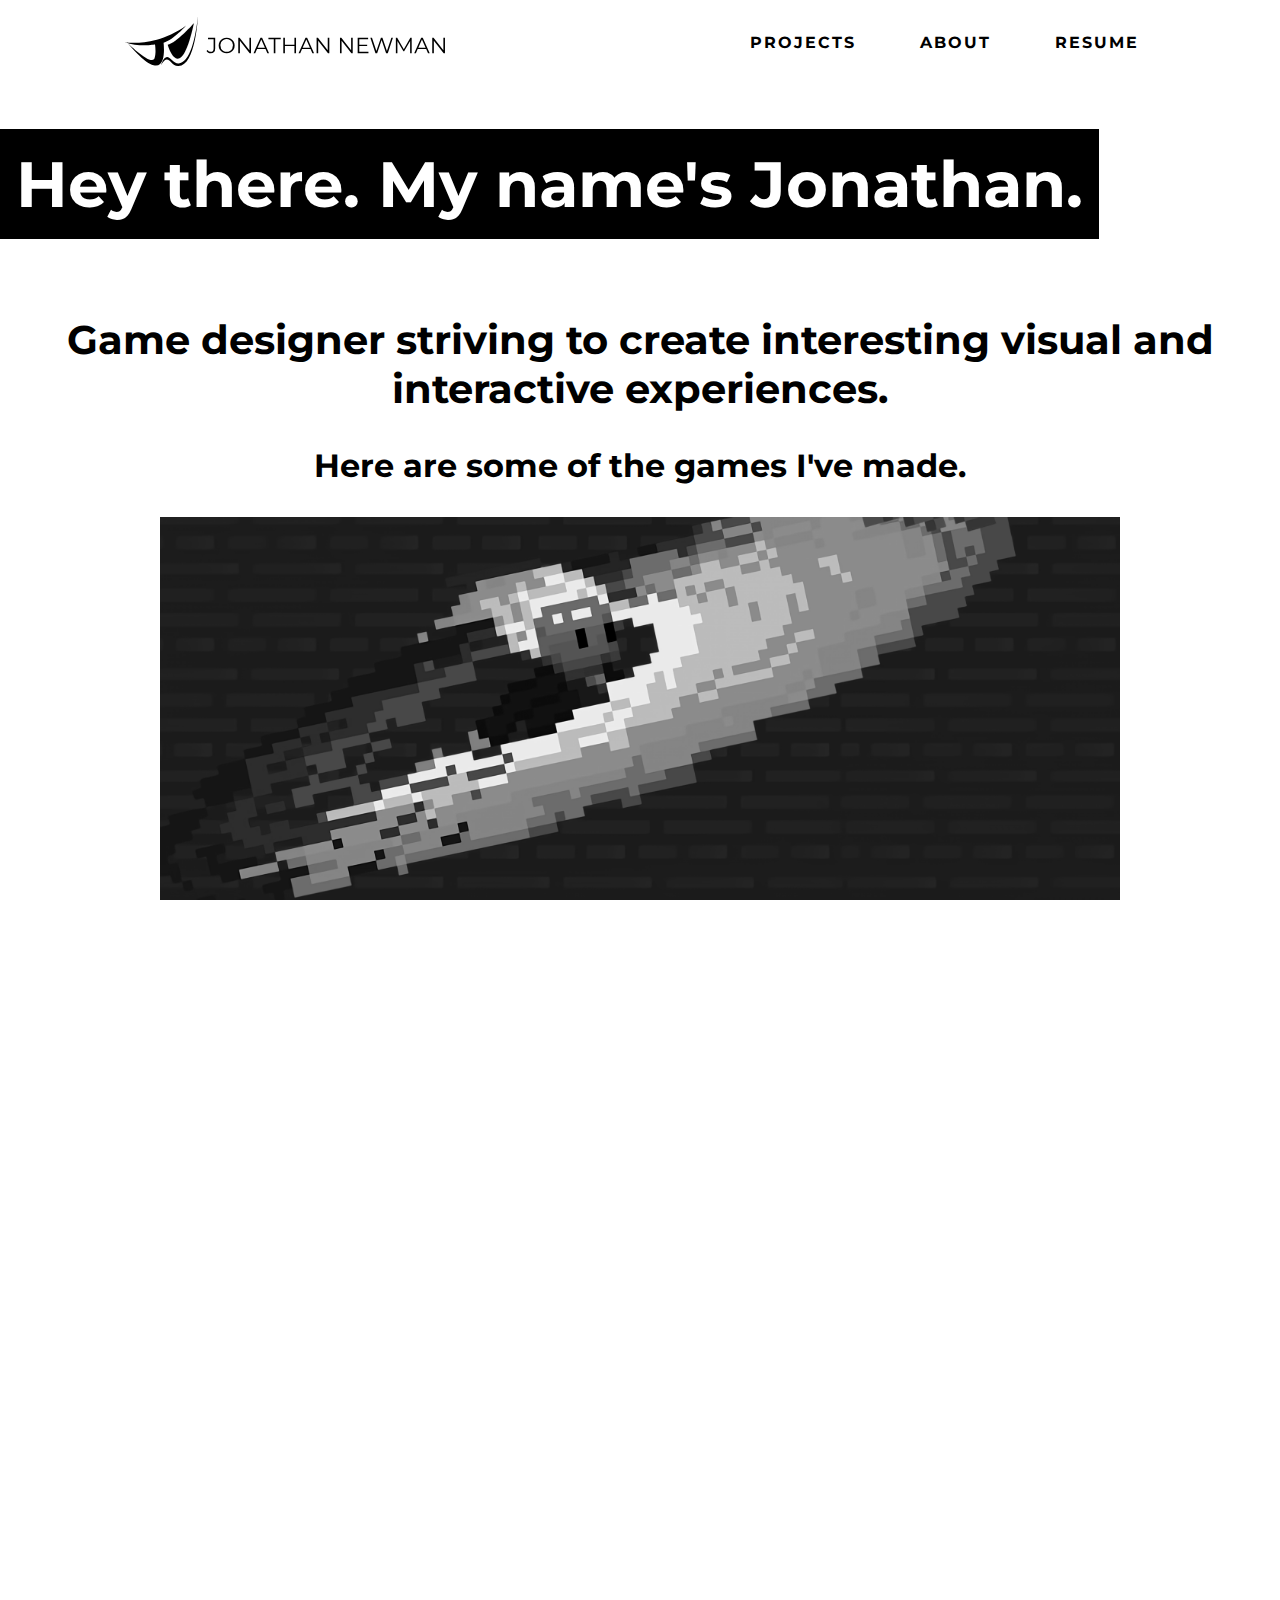
==== commit a447c31e: "Added link to resume" ====
--- a/index.html
+++ b/index.html
@@ -20,6 +20,7 @@
             <ul class="nav-menu">
                 <li><a href="#projects">PROJECTS</a></li>
                 <li><a href="about.html">ABOUT</a></li>
+                <li><a href="docs/Jonathan Newman Resume March 2023.pdf" target="_blank">RESUME</a></li>
             </ul>
 
         </nav>
@@ -27,7 +28,9 @@
         <section class="landing-banner">
             <h1>Hey there. My name's Jonathan.</h1>
             <div class="landing-text">
-                <h2>Here are some of the games I've made.</h2>
+                <h2>Game designer striving to create interesting visual and interactive experiences.</h2>
+
+                <h3>Here are some of the games I've made.</h3>
             </div>
         </section>
 
